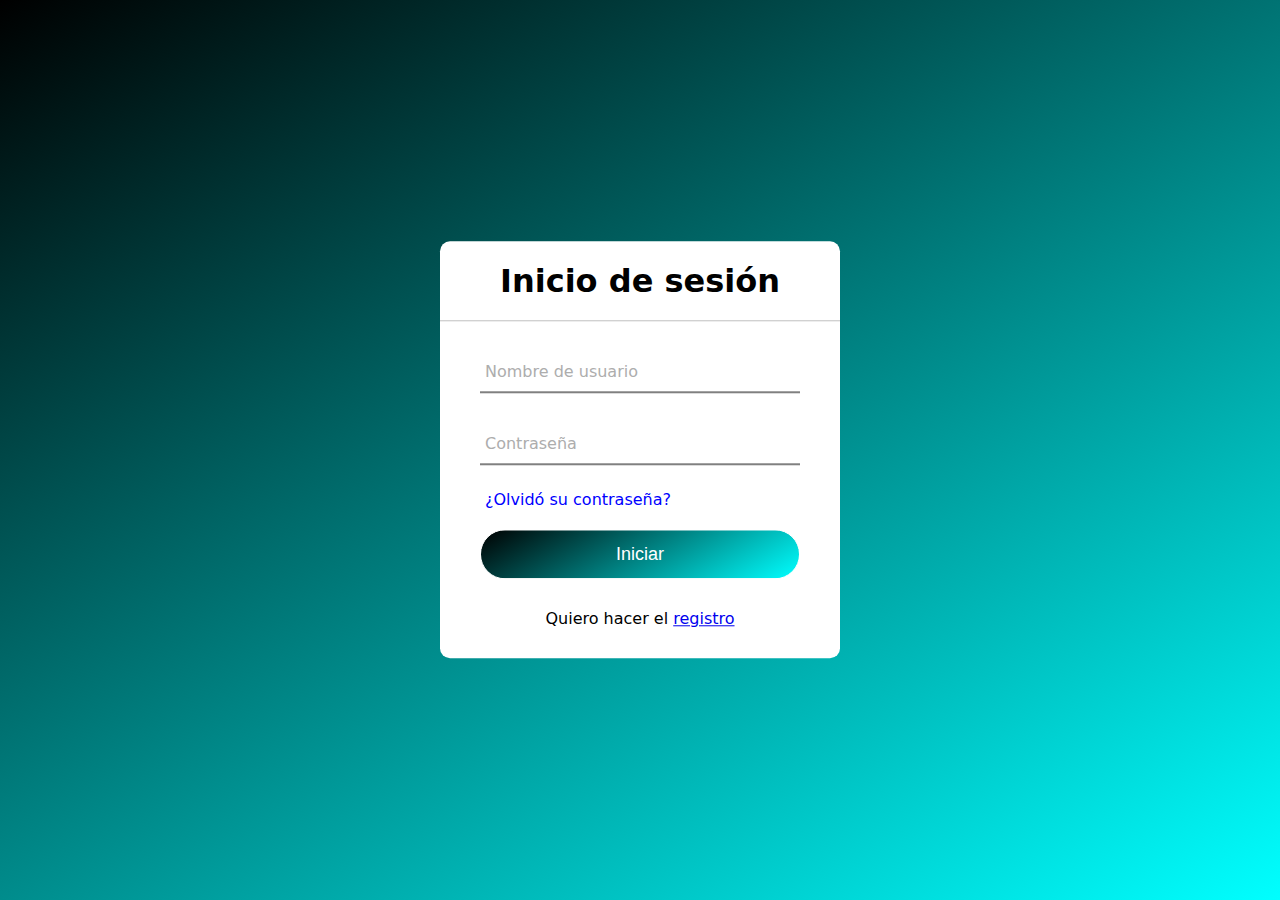
==== Diseño/index.html @ 5ec2cec5 "orden" ====
<!DOCTYPE html>
<html lang="en">
<head>
    <meta charset="UTF-8">
    <meta name="viewport" content="width=device-width, initial-scale=1.0">
    <title>Prompts Forge</title>
    <link rel="stylesheet" href="style.css">
</head>
<body>
    <div class="formulario">
        <h1>
            Inicio de sesión
        </h1>
        <form method="post" action="prompts.html">
            <div class="username">
                <input type="text" required>
                <label>Nombre de usuario</label>
            </div>
            <div class="username">
                <input type="password" required>
                <label>Contraseña</label>      
            </div>
            <div class="recordar">
                 ¿Olvidó su contraseña?
            </div>
            <input type="submit" value="Iniciar">
            <div class="registrarse">
                Quiero hacer el <a href="#">registro</a>
            </div>
        </form>
    </div>
</body>
</html>
---- Diseño/style.css ----
body{
    margin: 0;
    padding: 0;
    font-family: system-ui, -apple-system, BlinkMacSystemFont, 'Segoe UI', Roboto, Oxygen, Ubuntu, Cantarell, 'Open Sans', 'Helvetica Neue', sans-serif;
    background: linear-gradient(150deg, black, aqua);
    height: 100vh;
}
h2{
    color: white;
}
.formulario{
    position: absolute;
    top: 50%;
    left: 50%;
    transform: translate(-50%, -50%);
    width: 400px;
    background: white;
    border-radius: 10px;
}
.formulario h1{
    text-align: center;
    padding: 0 0 20px 0;
    border-bottom: 1px solid silver;
}
.formulario form{
    padding: 0 40px;
    box-sizing: border-box;
}
form .username{
    position: relative;
    border-bottom: 2px solid grey;
    margin: 30px 0;
}
.username input{
    width: 100%;
    padding: 0 5px;
    height: 40px;
    font-size: 16px;
    border: none;
    background: none;
    outline: none;
}

.username label{
    position: absolute;
    top: 50%;
    left: 5px;
    color: #adadad;
    transform: translateY(-50%);
    font-size: 16px;
    pointer-events: none;
    transition: .5s;
}
.username span::before{
    content: "";
    position: absolute;
    top: 40px;
    left: 0;
    width: 100%;
    height: 2px;
    background: #6C3483;
}

.username input:focus ~ label,
.username input:focus ~ label{
    top: -5px;
    color: #6C3483;
}

.username input:focus ~ span::before,
.username input:focus ~ span::before{
    width: 100%;
}
.recordar{
    margin: -5px 0 20px 5px;
    color: blue;
    cursor: pointer;
}
.recordar:hover{
    text-decoration: underline;
}

input[type="submit"]{
    width: 100%;
    height: 50px;
    border: 1px solid;
    border-radius: 25px;
    font-size: 18px;
    background: linear-gradient(150deg, black, aqua) ;
    color: white;
    cursor: pointer;
    outline: none;
}
input[type="submit"]:hover{
    border-color: purple;
    transition: .5s;
}

.registrarse{
    margin: 30px 0;
    text-align: center;
    font-size: 16px;
    color: black;
}
.rergistrarse a{
    color: blue;
    text-decoration: none;

}
.registrarse a:hover{
    text-decoration: underline;
}
.blueviolet{
    color:rgb(255, 230, 5);
    font-size: 35px;
    background-color: black;
    margin: auto;
    margin-bottom: 20px;
    margin-top: 20px;
    padding: 20px;
}
.color{
    padding-right: 50%;
    background-color: brown;
    
    
}
nav{
    background-color: aqua;
    padding: 20px;
    margin-left: 300px;
    margin-right: 300px;
    display: flex;
    justify-content: space-around;
    background: none;
    flex-direction: column;
    text-align: center;
}

.columnas{
    background-color: black;
    color: aqua;
    padding: 20px;
    width: 25%;
    margin: 20px 30px 30px 20px;
}
.padre{
    display: flex;
}
.enlace{
    background-color: black;
    color: aqua;
    padding: 10px 30px;
    display: inline-block;
    text-decoration: none;
    border-radius: 25px;
    margin: 5px 5px;
}
.enlace:hover{
    background-color: grey;
}
.nav-button{
    background-color: rgb(87, 87, 87);
    padding: 10px 0px;
    color: white;
    border-radius: 25px;
    display: none;
    display: inline-block;
    margin: 5px 5px;
}
.desaparece{
    display:none;   
     
}
.prompt{
    font-family: system-ui, -apple-system, BlinkMacSystemFont, 'Segoe UI', Roboto, Oxygen, Ubuntu, Cantarell, 'Open Sans', 'Helvetica Neue', sans-serif;
    margin: 0;
    padding: 0;
    font-family: system-ui, -apple-system, BlinkMacSystemFont, 'Segoe UI', Roboto, Oxygen, Ubuntu, Cantarell, 'Open Sans', 'Helvetica Neue', sans-serif;
    background: linear-gradient(150deg, rgb(251, 255, 0), aqua);
    height: 100vh;
}
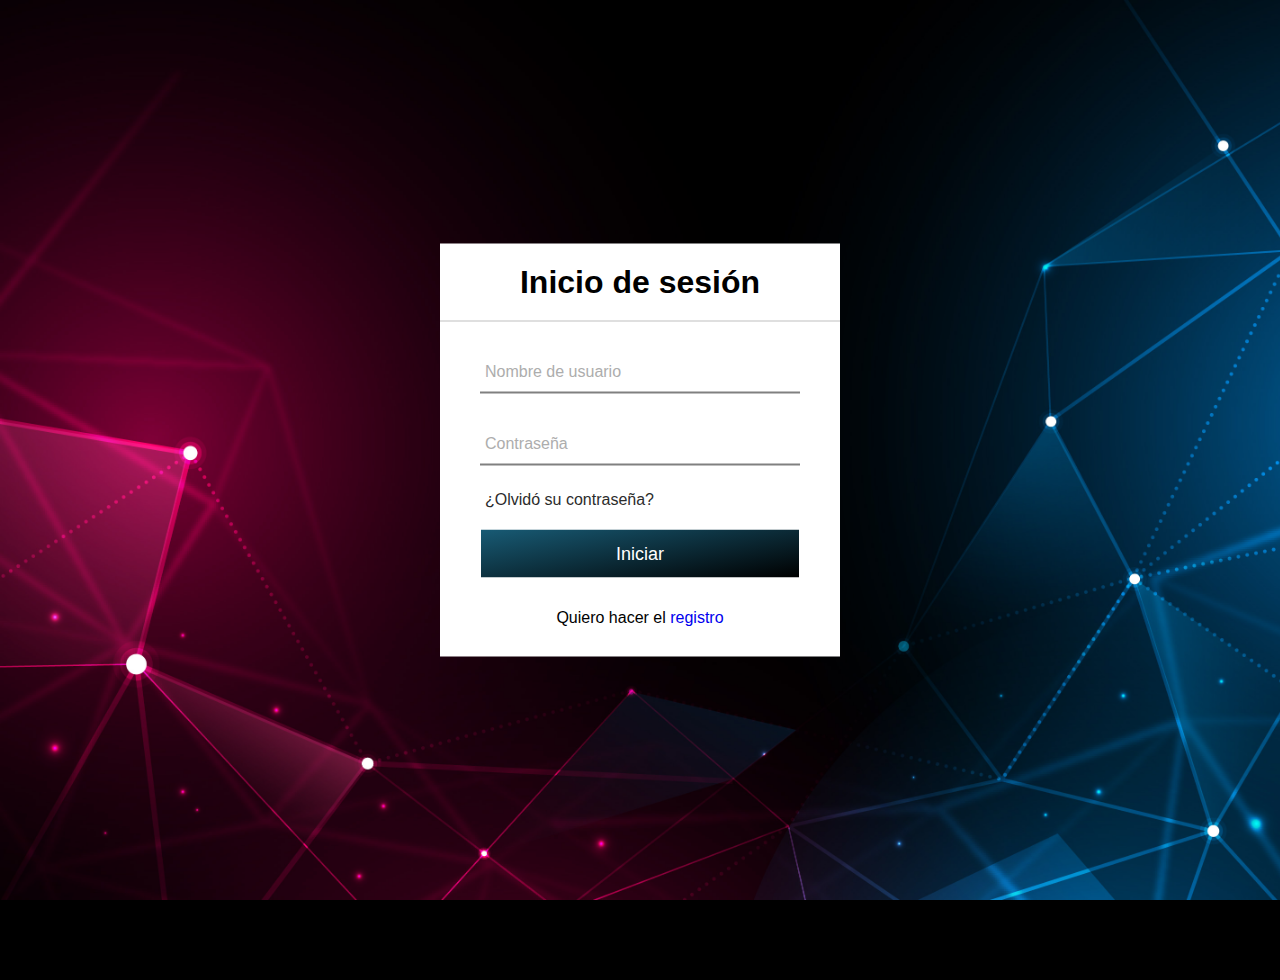
==== commit 327dca94: "Update index.html" ====
--- a/Diseño/index.html
+++ b/Diseño/index.html
@@ -6,12 +6,12 @@
     <title>Prompts Forge</title>
     <link rel="stylesheet" href="style.css">
 </head>
-<body>
+<body id="particles-js">
     <div class="formulario">
         <h1>
             Inicio de sesión
         </h1>
-        <form method="post" action="prompts.html">
+        <form method="get" action="prompts.html">
             <div class="username">
                 <input type="text" required>
                 <label>Nombre de usuario</label>
@@ -30,4 +30,6 @@
         </form>
     </div>
 </body>
-</html>+<script src="http://falconmasters.com/demos/particulas/particles.min.js"></script>
+      <script src="http://falconmasters.com/demos/particulas/particulas.js"></script>
+</html>
--- a/Diseño/style.css
+++ b/Diseño/style.css
@@ -2,8 +2,14 @@
     margin: 0;
     padding: 0;
     font-family: system-ui, -apple-system, BlinkMacSystemFont, 'Segoe UI', Roboto, Oxygen, Ubuntu, Cantarell, 'Open Sans', 'Helvetica Neue', sans-serif;
-    background: linear-gradient(150deg, black, aqua);
     height: 100vh;
+    background: url("3607424.jpg") no-repeat #000;
+    background-size: cover;
+    background-attachment: fixed;
+    background-repeat: no-repeat;
+}
+#particles-js{
+  color: #000;
 }
 h2{
     color: white;
@@ -15,11 +21,11 @@
     transform: translate(-50%, -50%);
     width: 400px;
     background: white;
-    border-radius: 10px;
+   
 }
 .formulario h1{
     text-align: center;
-    padding: 0 0 20px 0;
+    padding:  20px 20px 20px 20px;
     border-bottom: 1px solid silver;
 }
 .formulario form{
@@ -64,7 +70,7 @@
 .username input:focus ~ label,
 .username input:focus ~ label{
     top: -5px;
-    color: #6C3483;
+    color: #000000;
 }
 
 .username input:focus ~ span::before,
@@ -73,7 +79,7 @@
 }
 .recordar{
     margin: -5px 0 20px 5px;
-    color: blue;
+    color: rgb(44, 44, 44);
     cursor: pointer;
 }
 .recordar:hover{
@@ -84,16 +90,16 @@
     width: 100%;
     height: 50px;
     border: 1px solid;
-    border-radius: 25px;
+    
     font-size: 18px;
-    background: linear-gradient(150deg, black, aqua) ;
+    background: linear-gradient(170deg, rgb(24, 91, 117), rgb(0, 0, 0)) ;
     color: white;
     cursor: pointer;
     outline: none;
 }
 input[type="submit"]:hover{
-    border-color: purple;
-    transition: .5s;
+    border-color: white;
+    transition: .3s;
 }
 
 .registrarse{
@@ -137,16 +143,6 @@
     text-align: center;
 }
 
-.columnas{
-    background-color: black;
-    color: aqua;
-    padding: 20px;
-    width: 25%;
-    margin: 20px 30px 30px 20px;
-}
-.padre{
-    display: flex;
-}
 .enlace{
     background-color: black;
     color: aqua;
@@ -159,24 +155,186 @@
 .enlace:hover{
     background-color: grey;
 }
-.nav-button{
-    background-color: rgb(87, 87, 87);
-    padding: 10px 0px;
-    color: white;
-    border-radius: 25px;
-    display: none;
-    display: inline-block;
-    margin: 5px 5px;
-}
-.desaparece{
-    display:none;   
-     
-}
-.prompt{
-    font-family: system-ui, -apple-system, BlinkMacSystemFont, 'Segoe UI', Roboto, Oxygen, Ubuntu, Cantarell, 'Open Sans', 'Helvetica Neue', sans-serif;
+/*Prompts*/
+
+@import url('https://fonts.googleapis.com/css2?family=Open+Sans:ital,wght@0,300;0,400;0,600;0,700;0,800;1,300;1,400;1,600;1,700;1,800&display=swap');
+
+*{
     margin: 0;
     padding: 0;
-    font-family: system-ui, -apple-system, BlinkMacSystemFont, 'Segoe UI', Roboto, Oxygen, Ubuntu, Cantarell, 'Open Sans', 'Helvetica Neue', sans-serif;
-    background: linear-gradient(150deg, rgb(251, 255, 0), aqua);
-    height: 100vh;
-}+    box-sizing: border-box;
+    text-decoration: none;
+    font-family: 'Open Sans', sans-serif;
+}
+
+body{
+    color: white;
+    margin-left: 80px;
+    margin-top: 80px;
+    transition: margin-left 300ms cubic-bezier(0.785, 0.135, 0.15, 0.86);
+}
+
+main{
+    padding: 20px;
+}
+
+header{
+    width: 100%;
+    height: 80px;
+    background: none;
+    display: flex;
+    align-items: center;
+    position: fixed;
+    top: 0;
+    z-index: 200;
+}
+
+.icon__menu{
+    width: 50px;
+    height: 100%;
+    display: flex;
+    justify-content: center;
+    align-items: center;
+    transform: translateX(10px);
+}
+
+.icon__menu i{
+    font-size: 20px;
+    cursor: pointer;
+    position: absolute;
+}
+
+.menu__side{
+    width: 80px;
+    height: 100%;
+    background: black;
+    position: fixed;
+    top: 0;
+    left: 0;
+    color: white;
+    font-size: 18px;
+    z-index: 300;
+    overflow: hidden;
+    overflow-y: scroll;
+    border-right: 20px solid rgba(255, 255, 255, 0.308);
+    transition: all 300ms cubic-bezier(0.785, 0.135, 0.15, 0.86);
+}
+
+/*Ocultar scroll para chrome, safari y opera*/
+.menu__side::-webkit-scrollbar{
+    display: none;
+}
+
+/*Ocultar scroll para IE, Edge y Firefox*/
+.menu__side{
+    -ms-overflow-style: none;
+    scrollbar-width: none;
+}
+
+
+.name__page{
+    padding: 20px 30px;
+    display: flex;
+    align-items: center;
+    margin-top: 10px;
+}
+
+.name__page i{
+    width: 20px;
+    margin-right: 20px;
+}
+
+.options__menu{
+    padding: 20px 30px;
+    position: absolute;
+    top: 80px;
+}
+
+.options__menu a{
+    color: #ffffffb2;
+    cursor: default;
+    display: block;
+    position: relative;
+    transition: color 300ms;
+}
+
+.options__menu a:hover{
+    color: white;
+}
+
+.options__menu .option{
+    padding: 20px 0px;
+    display: flex;
+    align-items: center;
+    position: relative;
+}
+
+.options__menu .option i{
+    width: 20px;
+    margin-right: 20px;
+    cursor: pointer;
+}
+
+.options__menu .option h4{
+    font-weight: 300;
+    cursor: pointer;
+}
+
+a.selected{
+    color: #fff;
+}
+
+.selected:before{
+    content: '';
+    width: 3px;
+    height: 80%;
+    background: white;
+    position: absolute;
+    top: 10%;
+    left: -30px;
+}
+
+/*Clases para usar en JavaScript*/
+
+.body_move{
+    margin-left: 250px;
+}
+
+.menu__side_move{
+    width: 250px;
+}
+
+
+@media screen and (max-width: 760px){
+    .body_move{
+        margin-left: 0px;
+    }
+
+    .menu__side_move{
+        width: 80px;
+        left: -80px;
+    }
+}
+/*Columnas*/
+.blueviolet{
+  color: white;
+  font-size: 50px;
+  background-color: transparent;
+  margin: auto;
+  margin-bottom: 20px;
+  margin-top: 20px;
+  padding: 20px;
+  text-align: center;
+}
+.columnas{
+  background-color: none;
+  color: white;
+  padding: 20px;
+  width: 50%;
+  margin: 50px 30px 30px 50px;
+  text-align: center;
+}
+.padre{
+  display: flex;
+  margin-bottom: 55%;
+}
